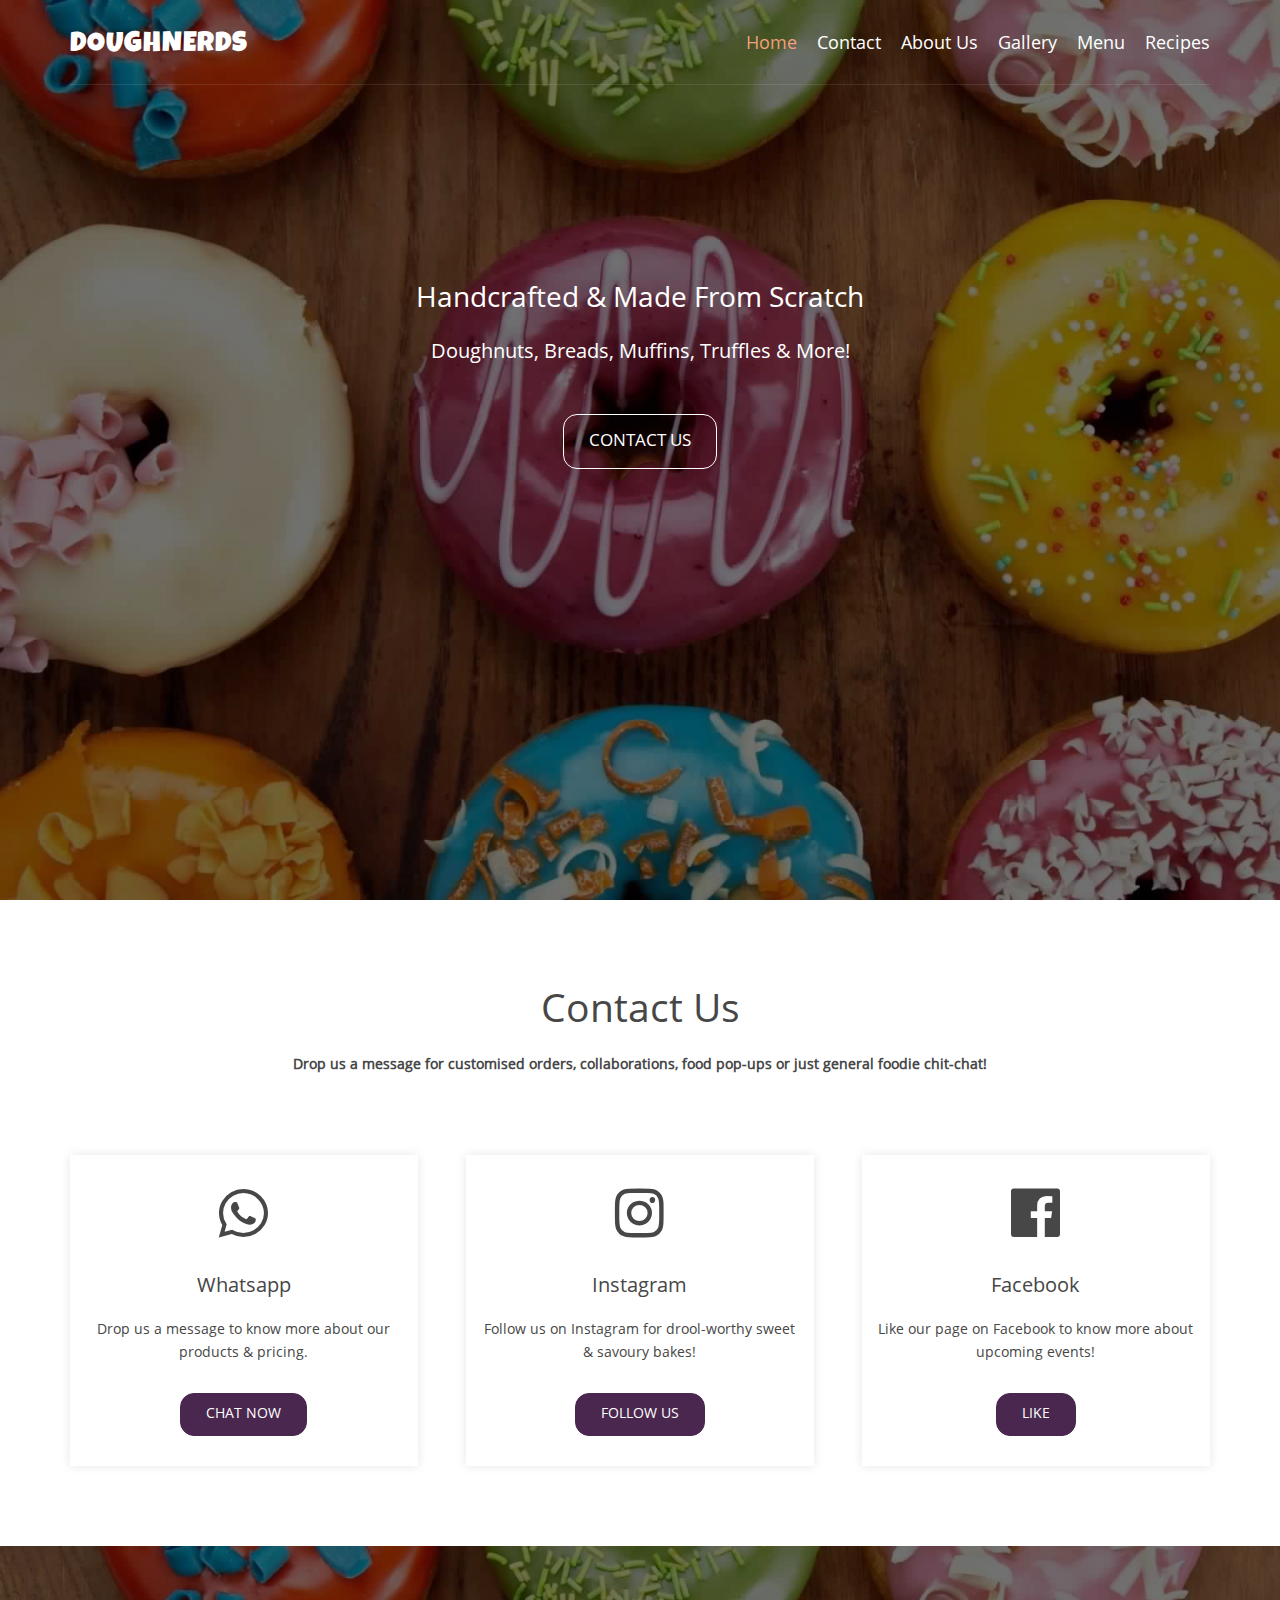
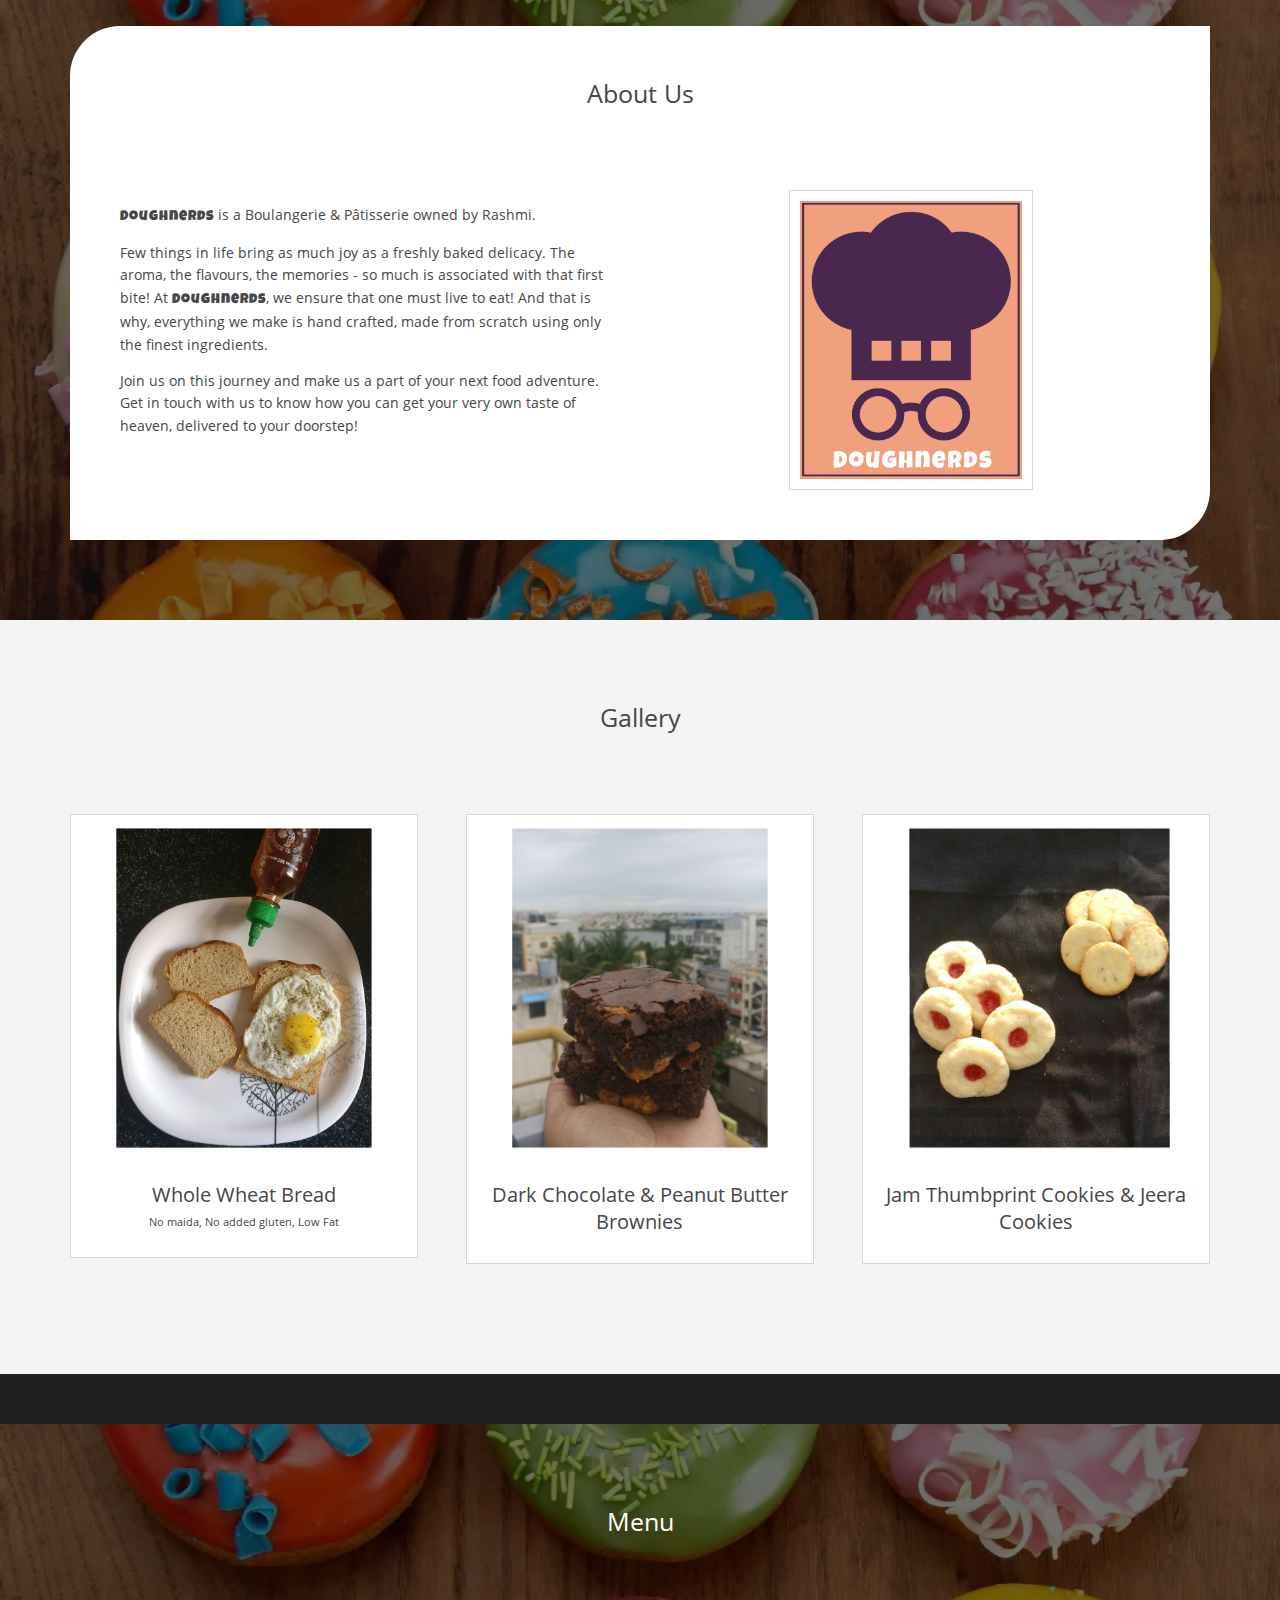
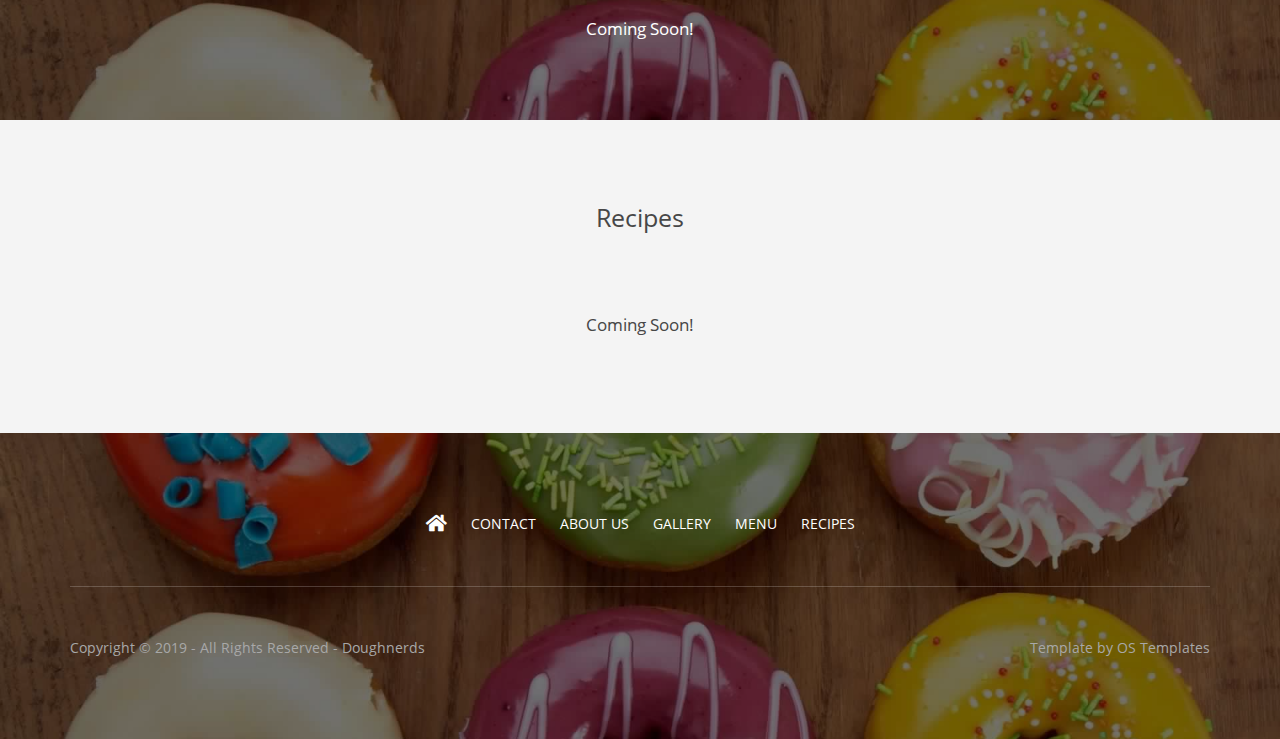
==== index.html @ 038a23f5 "First commit" ====
<!DOCTYPE html>
<!--
Template Name: Yammoe
Author: <a href="https://www.os-templates.com/">OS Templates</a>
Author URI: https://www.os-templates.com/
Copyright: OS-Templates.com
Licence: Free to use under our free template licence terms
Licence URI: https://www.os-templates.com/template-terms
-->
<html lang="en">

<head>
  <title>Doughnerds | Boulangerie & Pâtisserie</title>
  <meta charset="utf-8">
  <meta name="viewport" content="width=device-width, initial-scale=1.0, maximum-scale=1.0, user-scalable=no">
  <link href="layout/styles/layout.css" rel="stylesheet" type="text/css" media="all">
</head>

<body id="top">
  <!-- Top Background Image Wrapper -->
  <div class="bgded overlay" style="background-image:url('images/demo/backgrounds/01.png'); height: 100vh;">
    <div class="wrapper row1">
      <header id="header" class="hoc clear">
        <div id="logo" class="fl_left">
          <h1 class="brand-name uppercase"><a href="index.html">Doughnerds</a></h1>
        </div>
        <nav id="mainav" class="fl_right">
          <ul class="clear">
            <li class="active"><a href="index.html">Home</a></li>
            <li><a href="#contact">Contact</a></li>
            <li><a href="#about">About Us</a></li>
            <li><a href="#gallery">Gallery</a></li>
            <li><a href="#menu">Menu</a></li>
            <li><a href="#recipes">Recipes</a></li>
          </ul>
        </nav>
      </header>
    </div>
    <div id="pageintro" class="hoc clear">
      <article>
        <p>Handcrafted & made from scratch</p>
        <h3>Doughnuts, Breads, Muffins, Truffles & more!</h3>
        <footer>
          <ul class="nospace inline pushright">
            <li><a class="btn inverse" href="#contact">Contact Us</a></li>
          </ul>
        </footer>
      </article>
    </div>
  </div>
  <div class="wrapper row3">
    <main class="hoc container clear">
      <section id="contact" style="text-align: center;">
        <h6 class="heading font-x3">Contact Us</h6>
        <p class="btmspace-80 bold">Drop us a message for customised orders, collaborations, food pop-ups or just
          general foodie chit-chat!</p>
        <ul class="nospace group">
          <li class="one_third">
            <article><i class="fab fa-whatsapp fa-4x"></i>
              <h6 class="heading">Whatsapp</h6>
              <p>Drop us a message to know more about our products & pricing.</p>
              <footer><a class="btn btn-dark" href="https://wa.me/919834377622" target="_blank">Chat now</a></footer>
            </article>
          </li>
          <li class="one_third">
            <article><i class="fab fa-instagram fa-4x"></i>
              <h6 class="heading">Instagram</h6>
              <p>Follow us on Instagram for drool-worthy sweet & savoury bakes!</p>
              <footer><a class="btn btn-dark" href="https://instagram.com/doughnerds" target="_blank">Follow us</a>
              </footer>
            </article>
          </li>
          <li class="one_third">
            <article><i class="fab fa-facebook fa-4x"></i>
              <h6 class="heading">Facebook</h6>
              <p>Like our page on Facebook to know more about upcoming events!</p>
              <footer><a class="btn btn-dark" href="https://facebook.com/doughnerds" target="_blank">Like</a></footer>
            </article>
          </li>
        </ul>
      </section>
      <div class="clear"></div>
    </main>
  </div>
  <div class="bgded overlay" style="background-image:url('images/demo/backgrounds/01.png');">
    <section id="about" class="hoc container clear">
      <div class="points group">
        <div class="sectiontitle">
          <h6 class="heading font-x2">About Us</h6>
        </div>
        <figure class="one_half first">
          <div>
            <p>
              <span class="brand-name">Doughnerds</span> is a Boulangerie & Pâtisserie owned by Rashmi.
            </p>
            <p>
              Few things in life bring as much joy as a freshly baked delicacy. The aroma, the flavours, the memories -
              so much is associated with that first bite! At <span class="brand-name">Doughnerds</span>, we ensure that
              one must live to eat! And that is why, everything we make is hand crafted, made from scratch using only
              the finest ingredients.
            </p>
            <p>
              Join us on this journey and make us a part of your next food adventure. Get in touch with us to know how
              you can get your very own taste of heaven, delivered to your doorstep!
            </p>
          </div>
        </figure>
        <div class="one_half" style="text-align: center;"><img class="borderedbox inspace-10"
            src="images/demo/doughnerds_initial.png" alt="" style="height: 300px;"></div>
      </div>
    </section>
  </div>
  <div class="wrapper row2" style="height: 100%;">
    <section id="gallery" class="hoc container clear">
      <div class="sectiontitle">
        <h6 class="heading font-x2">Gallery</h6>
      </div>
      <ul class="nospace group team sd-third">
        <li class="one_third first">
          <figure>
            <a class="imgover" href="https://www.instagram.com/p/B0aShoJh9wc" target="_blank"><img
                src="images/demo/gallery_01.jpg" alt=""></a>
            <figcaption><strong>Whole Wheat Bread</strong> <em style="margin-bottom: 10px;">No maida, No added gluten,
                Low Fat</em></figcaption>
          </figure>
        </li>
        <li class="one_third">
          <figure>
            <a class="imgover" href="https://www.instagram.com/p/B0YQQCuB3gG" target="_blank"><img
                src="images/demo/gallery_02.jpg" alt=""></a>
            <figcaption><strong>Dark Chocolate & Peanut Butter Brownies</strong>
            </figcaption>
          </figure>
        </li>
        <li class="one_third">
          <figure>
            <a class="imgover" href="https://www.instagram.com/p/B0TnRkPBS0x" target="_blank"><img
                src="images/demo/gallery_03.jpg" alt=""></a>
            <figcaption><strong>Jam Thumbprint Cookies & Jeera Cookies</strong></figcaption>
          </figure>
        </li>
      </ul>
    </section>
  </div>
  <div class="bgded overlay" style="background-image:url('images/demo/backgrounds/01.png');">
    <section id="menu" class="hoc container clear">
      <div class="sectiontitle">
        <h6 class="heading font-x2">Menu</h6>
      </div>
      <article>
        <p style="font-size: 1.2em;">Coming Soon!</p>
      </article>
    </section>
  </div>
  <div class="wrapper row2">
    <section id="recipes" class="hoc container clear">
      <div class="sectiontitle">
        <h6 class="heading font-x2">Recipes</h6>
      </div>
      <article style="text-align: center;">
        <p style="font-size: 1.2em;">Coming Soon!</p>
      </article>
    </section>
  </div>
  <!-- Bottom Background Image Wrapper -->
  <div class="bgded overlay" style="background-image:url('images/demo/backgrounds/01.png');">
    <div class="wrapper row4">
      <footer id="footer" class="hoc clear">
        <nav>
          <ul class="nospace">
            <li><a href="index.html"><i class="fas fa-lg fa-home"></i></a></li>
            <li><a href="#contact">Contact</a></li>
            <li><a href="#about">About Us</a></li>
            <li><a href="#gallery">Gallery</a></li>
            <li><a href="#menu">Menu</a></li>
            <li><a href="#recipes">Recipes</a></li>
          </ul>
        </nav>
      </footer>
    </div>
    <div class="wrapper row5">
      <div id="copyright" class="hoc clear">
        <p class="fl_left">Copyright &copy; 2019 - All Rights Reserved - <a href="#">Doughnerds</a></p>
        <p class="fl_right">Template by <a target="_blank" href="https://www.os-templates.com/"
            title="Free Website Templates">OS Templates</a></p>
      </div>
    </div>
  </div>
  <!-- End Bottom Background Image Wrapper -->
  <a id="backtotop" href="#top"><i class="fas fa-chevron-up"></i></a>
  <!-- JAVASCRIPTS -->
  <script src="layout/scripts/jquery.min.js"></script>
  <script src="layout/scripts/jquery.backtotop.js"></script>
  <script src="layout/scripts/jquery.mobilemenu.js"></script>
</body>

</html>
---- layout/styles/layout.css ----
@charset "utf-8";
/*
Template Name: Yammoe
Author: <a href="https://www.os-templates.com/">OS Templates</a>
Author URI: https://www.os-templates.com/
Copyright: OS-Templates.com
Licence: Free to use under our free template licence terms
Licence URI: https://www.os-templates.com/template-terms
File: Layout CSS
*/

@import url("fontawesome-free/css/all.css");
@import url("framework.css");

/* Fonts */
@font-face {
  font-family: "Luckiest Guy";
  src: url("../../fonts/luckiest_guy.ttf");
}

@font-face {
  font-family: "Open Sans";
  src: url("../../fonts/open_sans_regular.ttf");
}

@font-face {
  font-family: "Fredricka";
  src: url("../../fonts/fredricka_the_great.ttf");
}

/* Rows */
.row0, .row0 a{}
.row1, .row1 a{}
.row2, .row2 a{}
.row3, .row3 a{}
.row4, .row4 a{}
.row5, .row5 a{}


/* Top Bar */
#topbar{padding:20px 0; font-size:.8rem; text-transform:uppercase;}

#topbar ul li{display:inline-block; margin-right:15px;}
#topbar ul li:last-child{margin-right:0;}
#topbar i{line-height:normal;}


/* Header */
#header{border-bottom:1px solid;}

#header #logo{margin:31px 0 0 0;}
#header #logo h1{margin:0; padding:0; font-size:2rem; font-variant:small-caps;}


/* Page Intro
--------------------------------------------------------------------------------------------------------------- */
#pageintro{padding:200px 0;}

#pageintro article{display:block; max-width:60%; margin:0 auto; text-transform:capitalize; text-align:center;}
#pageintro article p:first-of-type{margin:0 0 30px 0; padding:0; font-size:2rem;}
#pageintro .heading{font-size:5rem;}
#pageintro footer{margin-top:50px;}
#pageintro footer .btn{padding:14px 25px 16px; font-size:1.2rem;}


/* Content Area
--------------------------------------------------------------------------------------------------------------- */
.container{padding:80px 0;}

/* Content */
.container .content{}

.sectiontitle{display:block; max-width:55%; margin:0 auto 80px; text-align:center;}
.sectiontitle *{margin:0;}

/* Services - can be more than four */
#services li, #contact li{margin-bottom:50px;}
#services li:nth-last-child(-n+4), #contact li:nth-last-child(-n+4){margin-bottom:0;}/* Removes bottom margin from the last line of items - margin is restored in the media queries when items stack */
#services li:nth-child(4n+1), #contact li:nth-child(4n+1){margin-left:0; clear:left;}/* Removes the need to add class="first" */
#services article, #contact article{display:block; padding:30px 15px; text-align:center;}
#services article *, #contact article *{}
#services article i, #contact article i{margin-bottom:30px;}
#services article .heading, #contact article .heading{}
#services article p, #contact article p{margin-bottom:30px;}

/* Team */
.team{}
.team li:last-child{margin-bottom:0;}/* Used when elements stack in small viewports */
.team figure{display:block; text-align:center;}
.team figure *{margin:0; padding:0;}
.team figure a{}
.team figure img{}
.team figure figcaption{padding:20px 10px; line-height:1; border:solid; border-width:0 1px 1px 1px;}
.team figure strong{display:block; margin-bottom:8px; font-size:1.4rem; font-weight:400; line-height: initial;}
.team figure em{display:block; font-style:normal; font-size:.8rem;}

/* Points */
.points{padding:50px; border-radius:50px 0;}
.points ul{padding-top:15px;}
.points li{position:relative; min-height:60px; margin:0 0 30px 0; padding:5px 0 0 80px; line-height:1;}
.points li:last-child{margin:0;}/* Used when elements stack in small viewports */
.points li i{position:absolute; top:0; left:0; width:60px; height:60px; line-height:60px; font-size:20px; text-align:center; border-radius:50%;}
.points li .heading{margin:0 0 10px 0;}
.points li p{margin:0; line-height:1.4rem;}

/* Testimonials */
#testimonials article, #menu article{text-align:center;}
#testimonials article *, #menu article *{margin:0; padding:0;}
#testimonials article figure, #menu article figure{display:inline-block; margin-bottom:20px;}
#testimonials article figure img, #menu article figure img{float:left; margin-right:15px; border-radius:50%;}
#testimonials article figure figcaption, #menu article figure figcaption{float:left; margin-top:30px; font-size:1.4rem; text-align:left;}
#testimonials article figure figcaption .heading, #menu article figure figcaption .heading{font-size:1.4rem;}
#testimonials article figure figcaption em, #menu article figure figcaption em{display:block; margin-top:-5px; font-size:.8rem; font-style:normal;}
#testimonials article blockquote, #menu article blockquote{margin-bottom:20px; padding:20px; border-radius:25px 0;}
#testimonials article blockquote::before, #menu article blockquote::before{top:15px; left:15px; font-size:30px; line-height:30px;}

/* Latest */
#latest{}
#latest > li:last-child{margin-bottom:0;}/* Used when elements stack in small viewports */
#latest article{text-align:center;}
#latest article .heading{margin:0 0 8px 0;}
#latest article .meta{display:block; margin:0 0 20px 0;}
#latest article .meta li{display:inline-block; margin-right:5px; padding-right:10px; border-right:1px solid red; font-size:.8rem;}
#latest article .meta li:last-child{margin-right:0; padding-right:0; border-right:none;}
#latest article .meta li i{margin-right:5px;}
#latest article figure{}
#latest article figure > a{margin-bottom:20px;}
#latest article figure figcaption{}
#latest article figure figcaption p{margin:0 0 20px 0;}
#latest article figure figcaption footer{}

/* Comments */
#comments ul{margin:0 0 40px 0; padding:0; list-style:none;}
#comments li{margin:0 0 10px 0; padding:15px;}
#comments .avatar{float:right; margin:0 0 10px 10px; padding:3px; border:1px solid;}
#comments address{font-weight:bold;}
#comments time{font-size:smaller;}
#comments .comcont{display:block; margin:0; padding:0;}
#comments .comcont p{margin:10px 5px 10px 0; padding:0;}

#comments form{display:block; width:100%;}
#comments input, #comments textarea{width:100%; padding:10px; border:1px solid;}
#comments textarea{overflow:auto;}
#comments div{margin-bottom:15px;}
#comments input[type="submit"], #comments input[type="reset"]{display:inline-block; width:auto; min-width:150px; margin:0; padding:8px 5px; cursor:pointer;}

/* Sidebar */
.container .sidebar{}

.sidebar .sdb_holder{margin-bottom:50px;}
.sidebar .sdb_holder:last-child{margin-bottom:0;}


/* Footer
--------------------------------------------------------------------------------------------------------------- */
#footer{padding:80px 0 50px;}

#footer .heading{margin-bottom:50px; font-size:1.2rem;}
#footer p + .faico{margin-top:30px;}

#footer input, #footer button{border:1px solid;}
#footer input{display:block; width:100%; padding:12px 15px;}
#footer button{padding:10px 15px 12px; font-size:1rem;}

#footer .linklist li{display:block; margin-bottom:15px; padding:0 0 15px 0; border-bottom:1px solid;}
#footer .linklist li:last-child{margin:0; padding:0; border:none;}
#footer .linklist li::before, #footer .linklist li::after{display:table; content:"";}
#footer .linklist li, #footer .linklist li::after{clear:both;}

#footer .latestimg{}
#footer .latestimg > li{display:inline-block; float:left; width:30%; margin:0 0 5% 5%;}
#footer .latestimg > li:nth-last-child(-n+3){margin-bottom:0;}/* Removes bottom margin from the last three items - margin is restored in the media queries when items stack */
#footer .latestimg > li:nth-child(3n+1){margin-left:0; clear:left;}/* Removes the need to add class="first" */
#footer .latestimg > li img{width:100%;}/* Force the image to resize to take the full space - may have to be changed for tablets, depends on personal preference */
#footer .latestimg > li a.imgover{display:block;}

#footer nav{display:block; text-align:center; text-transform:uppercase;}
#footer nav li{display:inline; margin-right:20px;}
#footer nav li:last-child{margin-right:0;}


/* Copyright
--------------------------------------------------------------------------------------------------------------- */
#copyright{padding:50px 0 80px; border-top:1px solid;}
#copyright *{margin:0; padding:0;}


/* Add roundness to certain items
Settings are all different due to the optical similarity needed for different sized elements
Delete this section if roundness is not wanted / required
--------------------------------------------------------------------------------------------------------------- */
.btn{border-radius:14px;}
#footer input, #footer button{border-radius:12px;}


/* Transition Fade
This gives a smooth transition to "ALL" elements used in the layout - other than the navigation form used in mobile devices
If you don't want it to fade all elements, you have to list the ones you want to be faded individually
Delete it completely to stop fading
--------------------------------------------------------------------------------------------------------------- */
*, *::before, *::after{transition:all .3s ease-in-out;}
#mainav form *{transition:none !important;}


/* Navigation */
nav ul, nav ol{margin:0; padding:0; list-style:none;}

#mainav, #breadcrumb, .sidebar nav{line-height:normal;}
#mainav .drop::after, #mainav li li .drop::after, #breadcrumb li a::after, .sidebar nav a::after{position:absolute; font-family:"Font Awesome 5 Free"; font-weight:900; font-size:10px; line-height:10px;}

/* Top Navigation */
#mainav{}
#mainav ul{font-size: 1.3em;}
#mainav ul ul{position:absolute; width:180px; text-transform:none; z-index:9999;}
#mainav ul ul ul{left:180px; top:0;}
#mainav li{display:inline-block; position:relative; margin:0 15px 0 0; padding:0;}
#mainav li:last-child{margin-right:0;}
#mainav li li{width:100%; margin:0;}
#mainav li a{display:block; padding:30px 0;}
#mainav li li a{border:solid; border-width:0 0 1px 0;}
#mainav .drop{padding-left:15px;}
#mainav li li a, #mainav li li .drop{display:block; margin:0; padding:10px 15px;}
#mainav .drop::after, #mainav li li .drop::after{content:"\f0d7";}
#mainav .drop::after{top:35px; left:5px;}
#mainav li li .drop::after{top:15px; left:5px;}
#mainav ul ul{visibility:hidden; opacity:0;}
#mainav ul li:hover > ul{visibility:visible; opacity:1;}

#mainav form{display:none; width:100%; margin:0; padding:0;}
#mainav form select, #mainav form select option{display:block; cursor:pointer; outline:none;}
#mainav form select{width:100%; padding:5px; border:1px solid;}
#mainav form select option{margin:5px; padding:0; border:none;}

/* Breadcrumb */
#breadcrumb{padding:150px 0 30px; text-align:right;}
#breadcrumb ul{margin:0; padding:0; list-style:none; text-transform:uppercase;}
#breadcrumb li{display:inline-block; margin:0 6px 0 0; padding:0;}
#breadcrumb li a{display:block; position:relative; margin:0; padding:0 12px 0 0; font-size:12px;}
#breadcrumb li a::after{top:4px; right:0; content:"\f0da";}
#breadcrumb li:last-child a{margin:0; padding:0;}
#breadcrumb li:last-child a::after{display:none;}
#breadcrumb .heading{margin:0; font-size:2rem;}

/* Sidebar Navigation */
.sidebar nav{display:block; width:100%;}
.sidebar nav li{margin:0 0 3px 0; padding:0;}
.sidebar nav a{display:block; position:relative; margin:0; padding:5px 10px 5px 15px; text-decoration:none; border:solid; border-width:0 0 1px 0;}
.sidebar nav a::after{top:10px; left:5px; content:"\f0da";}
.sidebar nav ul ul a{padding-left:35px;}
.sidebar nav ul ul a::after{left:25px;}
.sidebar nav ul ul ul a{padding-left:55px;}
.sidebar nav ul ul ul a::after{left:45px;}

/* Pagination */
.pagination{display:block; width:100%; text-align:center; clear:both;}
.pagination li{display:inline-block; margin:0 2px 0 0;}
.pagination li:last-child{margin-right:0;}
.pagination a, .pagination strong{display:block; padding:8px 11px; border:1px solid; background-clip:padding-box; font-weight:normal;}

/* Back to Top */
#backtotop{z-index:999; display:inline-block; position:fixed; visibility:hidden; bottom:20px; right:20px; width:36px; height:36px; line-height:36px; font-size:16px; text-align:center; opacity:.2;}
#backtotop i{display:block; width:100%; height:100%; line-height:inherit;}
#backtotop.visible{visibility:visible; opacity:.5;}
#backtotop:hover{opacity:1;}


/* Tables
--------------------------------------------------------------------------------------------------------------- */
table, th, td{border:1px solid; border-collapse:collapse; vertical-align:top;}
table, th{table-layout:auto;}
table{width:100%; margin-bottom:15px;}
th, td{padding:5px 8px;}
td{border-width:0 1px;}


/* Gallery
--------------------------------------------------------------------------------------------------------------- */
#gallery{display:block; width:100%; margin-bottom:50px;}
#gallery figure figcaption{display:block; width:100%; clear:both;}
#gallery li{margin-bottom:30px;}


/* Font Awesome Social Icons
--------------------------------------------------------------------------------------------------------------- */
.faico{margin:0; padding:0; list-style:none;}
.faico li{display:inline-block; margin:8px 5px 0 0; padding:0; line-height:normal;}
.faico li:last-child{margin-right:0;}
.faico a{display:inline-block; width:36px; height:36px; line-height:36px; font-size:18px; text-align:center;}

.faico a{color:inherit; background-color:rgba(255,255,255,.2);}
.faico a:hover{color:#FFFFFF;}

.faicon-dribble:hover{background-color:#EA4C89;}
.faicon-facebook:hover{background-color:#3B5998;}
.faicon-google-plus:hover{background-color:#DB4A39;}
.faicon-linkedin:hover{background-color:#0E76A8;}
.faicon-twitter:hover{background-color:#00ACEE;}
.faicon-vk:hover{background-color:#4E658E;}


/* ------------------------------------------------------------------------------------------------------------ */
/* ------------------------------------------------------------------------------------------------------------ */
/* ------------------------------------------------------------------------------------------------------------ */
/* ------------------------------------------------------------------------------------------------------------ */
/* ------------------------------------------------------------------------------------------------------------ */


/* Colours
--------------------------------------------------------------------------------------------------------------- */
body{color:#A8A8A8; background-color:#202020/* Fallback incase a background image doesn't load */;}
a{color:#F0A07C;}
a:active, a:focus{background:transparent !important;}/* IE10 + 11 Bugfix - prevents grey background */
hr, .borderedbox{border-color:#D7D7D7;}
label span{color:#FF0000; background-color:inherit;}
input:focus, textarea:focus, *:required:focus{border-color:#F0A07C !important;}

.overlay{color:#FFFFFF; background-color:inherit;}
.overlay::after{color:inherit; background-color:rgba(0,0,0,.55);}
.overlay.light{color:#474747;}
.overlay.light::after{background-color:rgba(255,255,255,.7);}

.btn, .btn.inverse:hover{color:#FFFFFF; background-color:#F0A07C; border-color:#F0A07C;}
.btn:hover, .btn.inverse{color:inherit; background-color:transparent; border-color:inherit;}
.btn-dark, .btn-dark:active, .btn-dark:focus {color:#FFFFFF; background-color:#4A274F !important; border-color:#4A274F;}
.btn-dark:hover {color:#000000; background-color: transparent !important; border-color: #000000;}

.imgover:hover::before{background-color:rgba(74, 39, 79, 0.322);/* #F0A07C */}
.imgover, .imgover:hover::after{color:#FFFFFF;}
.imgover {
	border-color: #d7d7d7;
	border-style: solid;
	border-bottom: 0px;
	border-width: 1px;
}


/* Rows */
.row0, .row0 a{}
.row1, .row1 a{}
.row2{color:#474747; background-color:#F4F4F4;}
.row3{color:#474747; background-color:#FFFFFF;}
.row4{color:#A8A8A8;}
.row5, .row5 a{color:#A8A8A8;}


/* Header */
#header{border-color:rgba(255,255,255,.1);}
#header #logo a{color:inherit;}


/* Page Intro */
#pageintro{color:#FFFFFF;}


/* Content */
#services article, #contact article{color:#474747; background-color:#FFFFFF; box-shadow:0px 0px 10px rgba(0,0,0,.1);}

.points{color:#474747; background-color:#FFFFFF;}
.points li a i{color:inherit; background-color:rgba(130,139,244,.1)/* #F0A07C */;}
.points li:hover a i{color:#FFFFFF; background-color:#F0A07C;}

.team figure figcaption{color:#474747; background-color:#FFFFFF; border-color:#D7D7D7;}

#testimonials article blockquote, #menu article blockquote{color:#474747; background-color:#FFFFFF;}
#testimonials article blockquote::before, #menu article blockquote::before{color:rgba(0,0,0,.05);}

#latest article .meta li{border-color:rgba(0,0,0,.1);}


/* Footer */
#footer .heading{color:#FFFFFF;}
#footer hr, #footer .borderedbox, #footer .linklist li{border-color:rgba(255,255,255,.1);}

#footer input, #footer button{border-color:transparent;}
#footer input{color:#FFFFFF; background-color:rgba(255,255,255,.2);}
#footer input:focus{background-color:#F0A07C;}
#footer button{color:#FFFFFF; background-color:#F0A07C;}
#footer button:hover{color:inherit; background-color:transparent; border-color:inherit;}

#footer nav a{color:#FFFFFF;}
#footer nav a:hover{color:#F0A07C;}


/* Copyright */
#copyright{border-color:rgba(255,255,255,.2);}


/* Navigation */
#mainav li a{color:inherit;}
#mainav .active a, #mainav a:hover, #mainav li:hover > a{color:#F0A07C; background-color:inherit;}
#mainav li li a, #mainav .active li a{color:#FFFFFF; background-color:rgba(240, 161, 124, 0.5); border-color:rgba(74, 39, 79, 0.5);/* #F0A07C */}
#mainav li li:hover > a, #mainav .active .active > a{color:#FFFFFF; background-color:#F0A07C;}
#mainav form select{color:#474747; background-color:#FFFFFF; border-color:#D7D7D7;}

#breadcrumb *{color:#FFFFFF; background-color:inherit;}
#breadcrumb li:last-child a{color:#F0A07C;}

.container .sidebar nav a{color:inherit; border-color:#D7D7D7;}
.container .sidebar nav a:hover{color:#F0A07C;}

.pagination a, .pagination strong{border-color:#D7D7D7;}
.pagination .current *{color:#FFFFFF; background-color:#F0A07C;}

#backtotop{color:#FFFFFF; background-color:#F0A07C;}


/* Tables + Comments */
table, th, td, #comments .avatar, #comments input, #comments textarea{border-color:#D7D7D7;}
th{color:#FFFFFF; background-color:#373737;}
tr, #comments li, #comments input[type="submit"], #comments input[type="reset"]{color:inherit; background-color:#FBFBFB;}
tr:nth-child(even), #comments li:nth-child(even){color:inherit; background-color:#F7F7F7;}
table a, #comments a{background-color:inherit;}


/* ------------------------------------------------------------------------------------------------------------ */
/* ------------------------------------------------------------------------------------------------------------ */
/* ------------------------------------------------------------------------------------------------------------ */
/* ------------------------------------------------------------------------------------------------------------ */
/* ------------------------------------------------------------------------------------------------------------ */


/* Media Queries
--------------------------------------------------------------------------------------------------------------- */
@-ms-viewport{width:device-width;}


/* Max Wrapper Width - Laptop, Desktop etc.
--------------------------------------------------------------------------------------------------------------- */
@media screen and (min-width:1140px){
	.hoc{max-width:1140px;}
}

@media screen and (min-width:978px) and (max-width:1140px){
	.hoc{max-width:95%;}
}


/* Mobile Devices
--------------------------------------------------------------------------------------------------------------- */
@media screen and (max-width:978px){
	.hoc{max-width:90%;}

	#topbar{}

	#header{padding:30px 0;}
	#header #logo{margin-top:0;}

	#mainav{}
	#mainav ul{display:none;}
	#mainav form{display:block; margin-top:2px;}

	#breadcrumb{}

	.container{}
	#comments input[type="reset"]{margin-top:10px;}
	.pagination li{display:inline-block; margin:0 5px 5px 0;}

	#footer{}

	#copyright{}
	#copyright p:first-of-type{margin-bottom:10px;}
}

@media screen and (max-width:750px){
	.imgl, .imgr{display:inline-block; float:none; margin:0 0 10px 0;}
	.fl_left, .fl_right{display:block; float:none;}
	.group .group > *:last-child, .clear .clear > *:last-child, .clear .group > *:last-child, .group .clear > *:last-child{margin-bottom:0;}/* Experimental - Needs more testing in different situations, stops double margin when stacking */
	.one_half, .one_third, .two_third, .one_quarter, .two_quarter, .three_quarter{display:block; float:none; width:auto; margin:0 0 30px 0;}

	#topbar, #header{text-align:center;}
	#header #logo{margin:0 0 15px 0;}

	#breadcrumb{text-align:left;}

	#pageintro article{max-width:none;}
	#pageintro .heading{margin-bottom:20px; font-size:2.5rem;}

	.sectiontitle{max-width:none;}
	.sd-third > li{max-width:348px;}/* Restrict the width to the one_third grid element in smaller devices */

	#services li:nth-last-child(-n+4), #contact li:nth-last-child(-n+4){margin-bottom:50px;}
	#services li:last-child, #contact li:last-child{margin-bottom:0;}
	.team li, #latest > li{margin:0 auto 50px;}
	.points ul{padding-top:0;}

	#footer{}
	#footer .latestimg > li, #footer .latestimg > li:nth-last-child(-n+3){display:inline-block; float:none; width:auto; margin:0 5% 5% 0;}
	#footer .latestimg > li:last-child{margin-bottom:0;}
	#footer .latestimg > li img{width:auto;}
}

@media screen and (max-width:450px){
	.points{padding:35px 25px; border-radius:25px 0;}
	.points li{padding:0;}
	.points li i{position:relative; top:inherit; left:inherit; margin-bottom:20px;}

	#testimonials article figure img, #menu article figure img{float:none; margin:0 0 20px 0;}
	#testimonials article figure figcaption, #menu article figure figcaption{float:none; margin:0; text-align:center;}
}

/* Other
--------------------------------------------------------------------------------------------------------------- */
@media screen and (max-width:650px){
	.scrollable{display:block; width:100%; margin:0 0 30px 0; padding:0 0 15px 0; overflow:auto; overflow-x:scroll;}
	.scrollable table{margin:0; padding:0; white-space:nowrap;}

	.inline li{display:block; margin-bottom:10px;}
	.pushright li{margin-right:0;}

	.font-x2{font-size:1.6rem;}
	.font-x3{font-size:1.8rem;}
}

.hide {
	display: none;
}

.brand-name {
	font-family: "Luckiest Guy";
	letter-spacing: 1px;
}
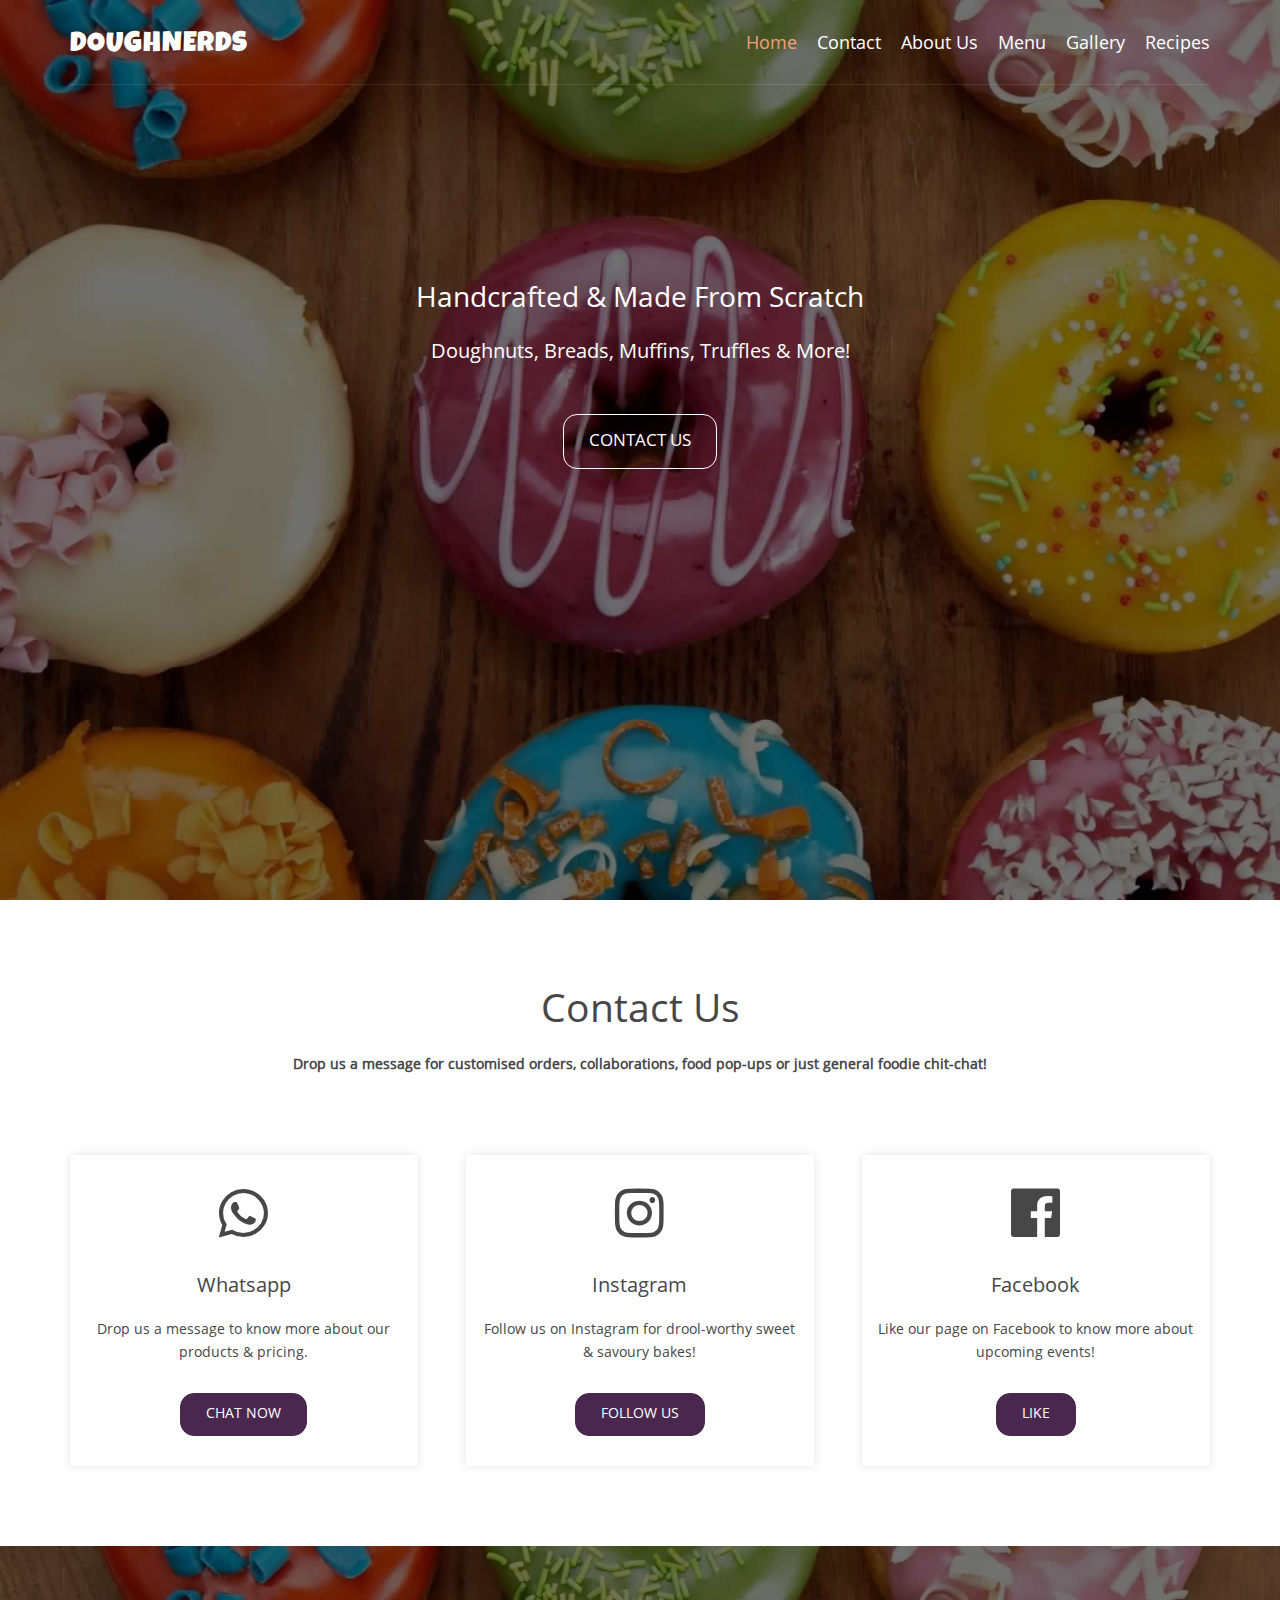
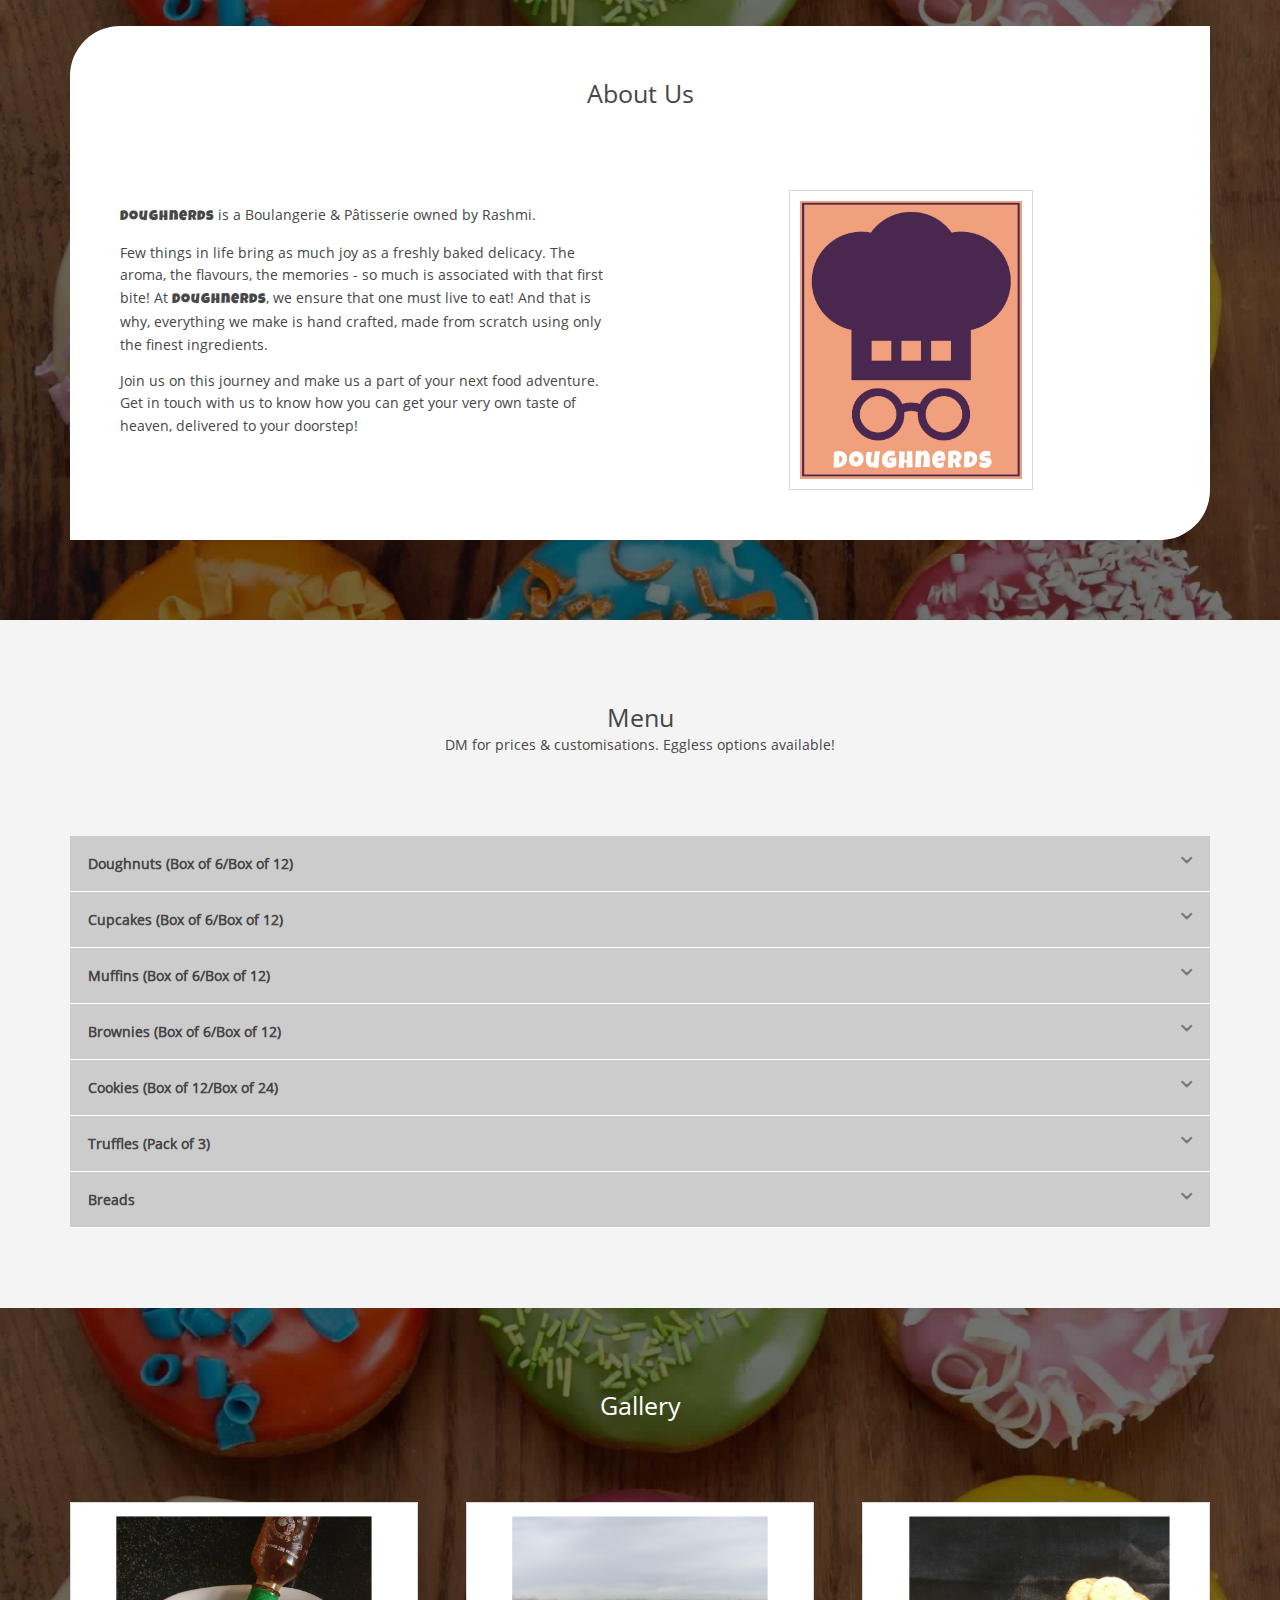
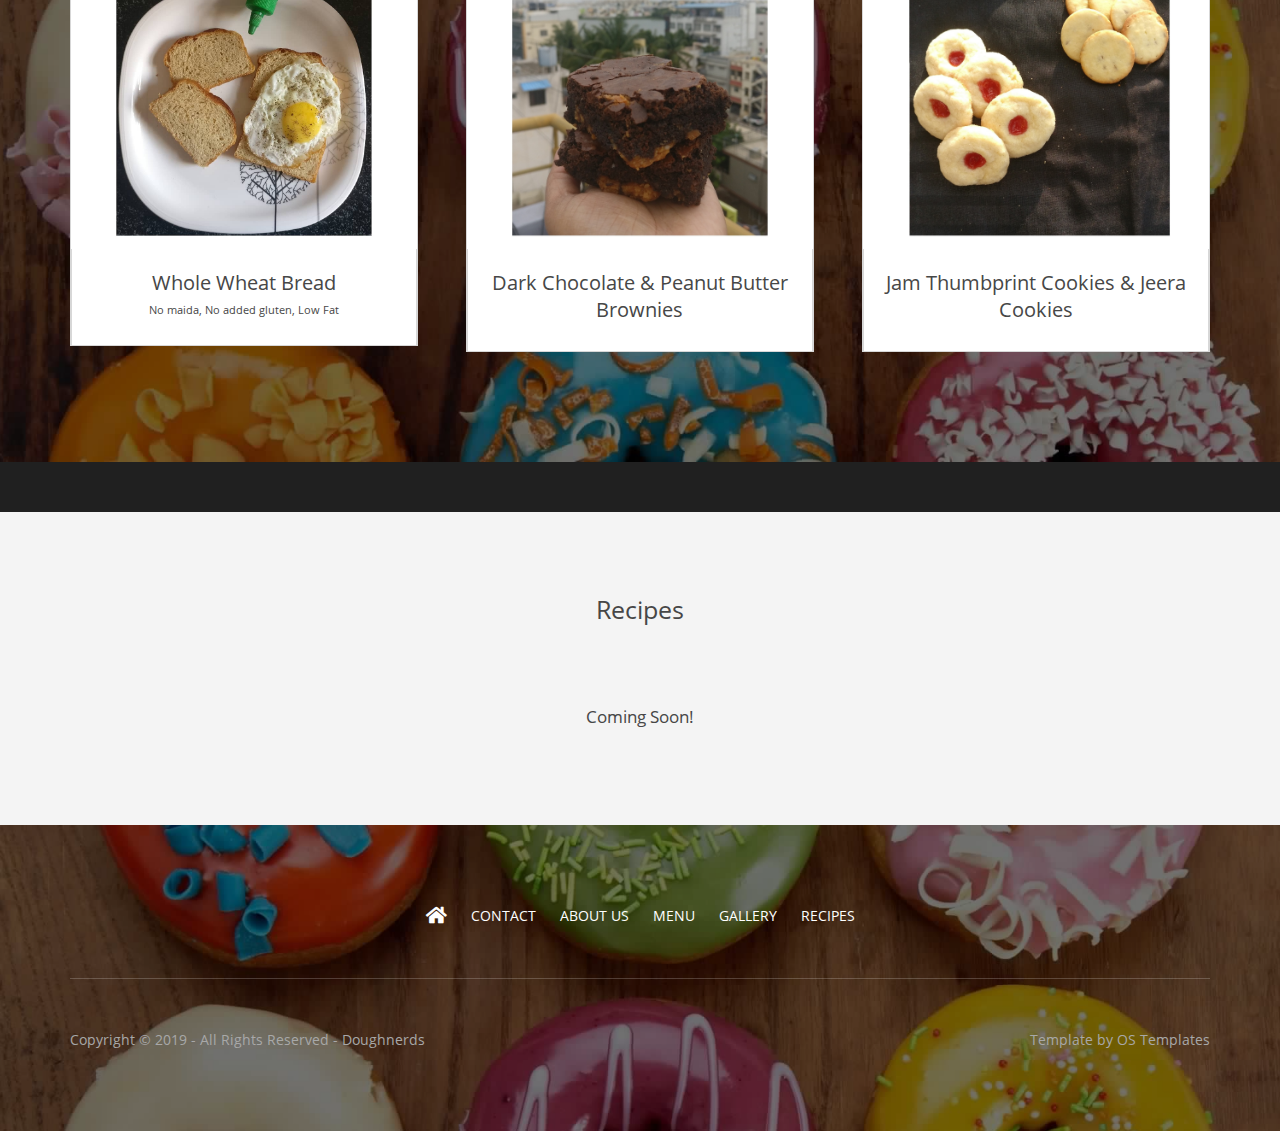
==== commit c0df8829: "adds favicon, layout changes" ====
--- a/index.html
+++ b/index.html
@@ -11,6 +11,8 @@
 
 <head>
   <title>Doughnerds | Boulangerie & Pâtisserie</title>
+  <link rel="shortcut icon" href="images/demo/favicon.ico" type="image/x-icon">
+  <link rel="icon" href="images/demo/favicon.ico" type="image/x-icon">
   <meta charset="utf-8">
   <meta name="viewport" content="width=device-width, initial-scale=1.0, maximum-scale=1.0, user-scalable=no">
   <link href="layout/styles/layout.css" rel="stylesheet" type="text/css" media="all">
@@ -29,8 +31,8 @@
             <li class="active"><a href="index.html">Home</a></li>
             <li><a href="#contact">Contact</a></li>
             <li><a href="#about">About Us</a></li>
+            <li><a href="#menu">Menu</a></li>
             <li><a href="#gallery">Gallery</a></li>
-            <li><a href="#menu">Menu</a></li>
             <li><a href="#recipes">Recipes</a></li>
           </ul>
         </nav>
@@ -110,7 +112,99 @@
       </div>
     </section>
   </div>
-  <div class="wrapper row2" style="height: 100%;">
+  <div class="wrapper row2">
+    <section id="menu" class="hoc container clear">
+      <div class="sectiontitle">
+        <h6 class="heading font-x2">Menu</h6>
+        <p>DM for prices & customisations. Eggless options available!</p>
+      </div>
+      <button class="accordion">Doughnuts (Box of 6/Box of 12)</button>
+      <div class="panel">
+        <ul>
+          <li>Cinnamon Sugar tossed</li>
+          <li>Dark Chocolate & Peanut Butter topping</li>
+          <li>White Chocolate & Orange Zest topping</li>
+          <li>Milk Chocolate & Hazelnut topping</li>
+          <li>Glazed with Rum</li>
+          <li>Jam filled & dusted with sugar</li>
+          <li>Salted Caramel sauce filled & tossed in cinnamon sugar</li>
+          <li>Vanilla cream filled & topped with dark chocolate</li>
+          <li>Coffee custard filled & topped with Nutella</li>
+        </ul>
+      </div>
+
+      <button class="accordion">Cupcakes (Box of 6/Box of 12)</button>
+      <div class="panel">
+        <ul>
+          <li>Red Velvet Cupcakes</li>
+          <li>Nutella Hazelnut Cupcakes</li>
+          <li>Chocolate Coffee Cupcakes</li>
+          <li>Dark Chocolate & Mint Cupcakes</li>
+          <li>Chocolate Caramel Cupcakes</li>
+          <li>Vanilla Raspberry Cupcakes</li>
+          <li>Coconut & Lime Cupcakes</li>
+        </ul>
+      </div>
+
+      <button class="accordion">Muffins (Box of 6/Box of 12)</button>
+      <div class="panel">
+        <ul>
+          <li>Banana Walnut Muffins</li>
+          <li>Dates & Oats Muffins (NO added sugar, NO maida)</li>
+          <li>Chocolate Chip Muffins</li>
+          <li>Cherry & White Chocolate Muffins</li>
+        </ul>
+      </div>
+
+      <button class="accordion">Brownies (Box of 6/Box of 12)</button>
+      <div class="panel">
+        <ul>
+          <li>Belgian Chocolate Brownies</li>
+          <li>Dark Chocolate & Peanut Butter Brownies</li>
+          <li>Cheesecake Brownies</li>
+          <li>White Chocolate Chip Blondies</li>
+        </ul>
+      </div>
+
+      <button class="accordion">Cookies (Box of 12/Box of 24)</button>
+      <div class="panel">
+        <ul>
+          <li>Chocolate Chip Cookies</li>
+          <li>Double Chocolate Cookies</li>
+          <li>Jam Thumbprint Cookies</li>
+          <li>Jeera Cookies</li>
+          <li>Raisin & Oats Cookies</li>
+          <li>Brookies (A Brownie layer on top of a cookie layer!)</li>
+          <li>Red Velvet cookies (With a cream cheese filling)</li>
+        </ul>
+      </div>
+
+      <button class="accordion">Truffles (Pack of 3)</button>
+      <div class="panel">
+        <p>Select any 3 flavours</p>
+        <ul>
+          <li>Chocolate & Coconut</li>
+          <li>Oreo Cheesecake</li>
+          <li>Dark Chocolate & Orange</li>
+          <li>Red Velvet & White Chocolate</li>
+          <li>Hazelnut & Milk Chocolate</li>
+        </ul>
+      </div>
+
+      <button class="accordion">Breads</button>
+      <div class="panel">
+        <ul>
+          <li>Whole Wheat Loaf</li>
+          <li>Multigrain Loaf</li>
+          <li>Focaccia</li>
+          <li>Cinnamon Rolls</li>
+          <li>Babka</li>
+          <li>Sweet Spanish Bread Rolls - Stuffed with a milky, buttery filling</li>
+        </ul>
+      </div>
+    </section>
+  </div>
+  <div class="bgded overlay" style="background-image:url('images/demo/backgrounds/01.png'); height: 100%;">
     <section id="gallery" class="hoc container clear">
       <div class="sectiontitle">
         <h6 class="heading font-x2">Gallery</h6>
@@ -119,37 +213,30 @@
         <li class="one_third first">
           <figure>
             <a class="imgover" href="https://www.instagram.com/p/B0aShoJh9wc" target="_blank"><img
-                src="images/demo/gallery_01.jpg" alt=""></a>
-            <figcaption><strong>Whole Wheat Bread</strong> <em style="margin-bottom: 10px;">No maida, No added gluten,
-                Low Fat</em></figcaption>
+                src="images/demo/gallery_01.jpg" alt="">
+              <figcaption><strong>Whole Wheat Bread</strong> <em style="margin-bottom: 10px;">No maida, No added gluten,
+                  Low Fat</em></figcaption>
+            </a>
           </figure>
         </li>
         <li class="one_third">
           <figure>
             <a class="imgover" href="https://www.instagram.com/p/B0YQQCuB3gG" target="_blank"><img
-                src="images/demo/gallery_02.jpg" alt=""></a>
-            <figcaption><strong>Dark Chocolate & Peanut Butter Brownies</strong>
-            </figcaption>
+                src="images/demo/gallery_02.jpg" alt="">
+              <figcaption><strong>Dark Chocolate & Peanut Butter Brownies</strong>
+              </figcaption>
+            </a>
           </figure>
         </li>
         <li class="one_third">
           <figure>
             <a class="imgover" href="https://www.instagram.com/p/B0TnRkPBS0x" target="_blank"><img
-                src="images/demo/gallery_03.jpg" alt=""></a>
-            <figcaption><strong>Jam Thumbprint Cookies & Jeera Cookies</strong></figcaption>
+                src="images/demo/gallery_03.jpg" alt="">
+              <figcaption><strong>Jam Thumbprint Cookies & Jeera Cookies</strong></figcaption>
+            </a>
           </figure>
         </li>
       </ul>
-    </section>
-  </div>
-  <div class="bgded overlay" style="background-image:url('images/demo/backgrounds/01.png');">
-    <section id="menu" class="hoc container clear">
-      <div class="sectiontitle">
-        <h6 class="heading font-x2">Menu</h6>
-      </div>
-      <article>
-        <p style="font-size: 1.2em;">Coming Soon!</p>
-      </article>
     </section>
   </div>
   <div class="wrapper row2">
@@ -171,8 +258,8 @@
             <li><a href="index.html"><i class="fas fa-lg fa-home"></i></a></li>
             <li><a href="#contact">Contact</a></li>
             <li><a href="#about">About Us</a></li>
+            <li><a href="#menu">Menu</a></li>
             <li><a href="#gallery">Gallery</a></li>
-            <li><a href="#menu">Menu</a></li>
             <li><a href="#recipes">Recipes</a></li>
           </ul>
         </nav>
@@ -192,6 +279,22 @@
   <script src="layout/scripts/jquery.min.js"></script>
   <script src="layout/scripts/jquery.backtotop.js"></script>
   <script src="layout/scripts/jquery.mobilemenu.js"></script>
+  <script>
+    var acc = document.getElementsByClassName("accordion");
+    var i;
+
+    for (i = 0; i < acc.length; i++) {
+      acc[i].addEventListener("click", function () {
+        this.classList.toggle("accordion-active");
+        var panel = this.nextElementSibling;
+        if (panel.style.maxHeight) {
+          panel.style.maxHeight = null;
+        } else {
+          panel.style.maxHeight = panel.scrollHeight + "px";
+        }
+      });
+    }
+  </script>
 </body>
 
 </html>--- a/layout/styles/layout.css
+++ b/layout/styles/layout.css
@@ -518,4 +518,48 @@
 .brand-name {
 	font-family: "Luckiest Guy";
 	letter-spacing: 1px;
+}
+
+/* Style the buttons that are used to open and close the accordion panel */
+.accordion {
+	background-color: #ccc;
+	border-bottom: 1px solid white !important;
+	color: #444;
+	font-weight: bold;
+  cursor: pointer;
+  padding: 18px !important;
+  width: 100%;
+  text-align: left;
+  border: none;
+  outline: none;
+	transition: 0.4s;
+}
+
+/* Add a background color to the button if it is clicked on (add the .active class with JS), and when you move the mouse over it (hover) */
+.accordion-active, .accordion:hover {
+  background-color: #ccc;
+}
+
+/* Style the accordion panel. Note: hidden by default */
+.panel {
+  padding: 0 18px;
+  background-color: white;
+  max-height: 0;
+  overflow: hidden;
+	transition: max-height 0.2s ease-out;
+	color: black
+}
+
+.accordion:after {
+	content: "\f078"; /* Unicode character for "down" sign (+) */
+	font-family: "Font Awesome 5 Free";
+	font-weight: 900;
+  font-size: 13px;
+  color: #777;
+  float: right;
+  margin-left: 5px;
+}
+
+.accordion-active:after {
+  content: "\f077"; /* Unicode character for "up" sign (-)
 }